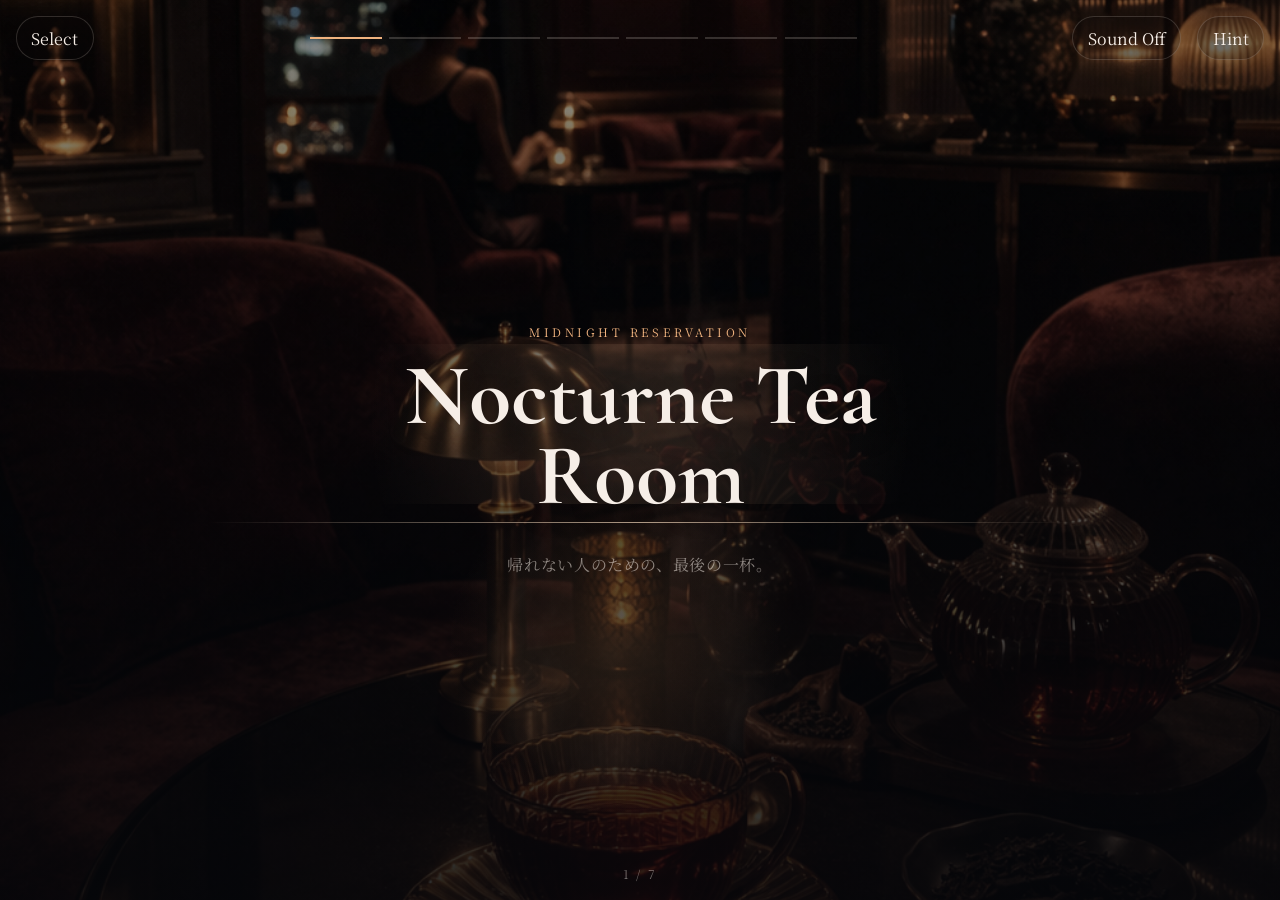
==== immersive/nocturne-tea-room/index.html @ 2077ad85 "Publish hidamari site" ====
<!DOCTYPE html>
<html lang="ja">
  <head>
    <meta charset="UTF-8" />
    <meta name="viewport" content="width=device-width, initial-scale=1.0" />
    <title>Nocturne Tea Room | Immersive</title>
    <meta
      name="description"
      content="左右タップで進む、Nocturne Tea Room のシネマティック版。"
    />
    <link rel="preconnect" href="https://fonts.googleapis.com" />
    <link rel="preconnect" href="https://fonts.gstatic.com" crossorigin />
    <link
      href="https://fonts.googleapis.com/css2?family=Cormorant+Garamond:wght@400;500;600;700&family=Noto+Serif+JP:wght@400;500;700&display=swap"
      rel="stylesheet"
    />
    <link rel="stylesheet" href="../immersive.css?v=4" />
    <script defer src="../immersive.js?v=4"></script>
  </head>
  <body class="story-stage stage-night" data-story="night">
    <div class="story-bg">
      <img src="../../image/Nocturne Tea Room-b.png" alt="" />
    </div>
    <div class="story-overlay"></div>

    <header class="story-topbar">
      <a href="../select.html">Select</a>
      <div class="story-progress" aria-hidden="true">
        <span></span><span></span><span></span><span></span><span></span><span></span><span></span>
      </div>
      <button class="sound-button" type="button" aria-pressed="false">Sound Off</button>
      <button class="hint-button" type="button">Hint</button>
    </header>

    <main class="story-frame">
      <section class="scene scene-title is-active" data-image="../../image/Nocturne Tea Room-a.png" data-focus="0.48 0.64" data-scale="1.02" data-tone="night">
        <p class="title-kicker">Midnight Reservation</p>
        <h1 class="scene-titlemark">Nocturne Tea Room</h1>
        <p class="scene-subtitle">帰れない人のための、最後の一杯。</p>
      </section>

      <section class="scene" data-image="../../image/Nocturne Tea Room-a.png" data-focus="0.38 0.66" data-scale="1.04" data-tone="night">
        <p class="scene-text">
          そのティールームに入れるのは、終電を逃した人ではなく、その日帰る理由をひとつ失った人だけだった。
        </p>
      </section>

      <section class="scene" data-image="../../image/Nocturne Tea Room-a.png" data-focus="0.48 0.55" data-scale="1.12" data-tone="glow">
        <p class="scene-text">
          八階の記録は台帳にないのに、零時を過ぎるとエレベーターには時々、存在しないはずの灯りがひとつ増える。
        </p>
      </section>

      <section class="scene" data-image="../../image/Nocturne Tea Room-b.png" data-focus="0.62 0.34" data-scale="1.2" data-tone="night">
        <p class="scene-text">
          店の中は低い照度と深い赤茶に満ち、客はみな、自分の声が少しだけ小さくなる明るさで座っていた。
        </p>
      </section>

      <section class="scene" data-image="../../image/Nocturne Tea Room-b.png" data-focus="0.46 0.72" data-scale="1.28" data-tone="glow">
        <p class="scene-text">
          私の前に置かれた琥珀色の紅茶は、まだ起きていない別れの匂いがした。飲む前から喉元が熱かった。
        </p>
      </section>

      <section class="scene" data-image="../../image/Nocturne Tea Room-b.png" data-focus="0.8 0.36" data-scale="1.18" data-tone="night">
        <p class="scene-text">
          向かいにいた女は「ここでは忘れたいものではなく、忘れてはいけないものが消えるの」とだけ言って笑った。
        </p>
      </section>

      <section class="scene" data-image="../../image/Nocturne Tea Room-a.png" data-focus="0.5 0.58" data-scale="1.05" data-tone="fade">
        <p class="scene-text">
          店を出たあと、八階はビルのどこにもなかった。それでも手の中には、失くした痛みだけが妙に美しく残っていた。
        </p>
      </section>
    </main>

    <button class="nav-zone nav-prev" aria-label="前のシーンへ"></button>
    <button class="nav-zone nav-next" aria-label="次のシーンへ"></button>
    <p class="story-pagecount" aria-live="polite">1 / 7</p>
    <div class="story-hint" hidden>右半分で進む / 左半分で戻る / キーボードは ← →</div>
  </body>
</html>
---- immersive/immersive.css ----
:root {
  --text: #f6eee7;
  --muted: rgba(246, 238, 231, 0.72);
  --soft: rgba(246, 238, 231, 0.52);
  --line: rgba(255, 240, 226, 0.16);
  --panel: rgba(20, 14, 13, 0.42);
  --accent: #f0b37f;
}

* {
  box-sizing: border-box;
}

html,
body {
  margin: 0;
  min-height: 100%;
}

body {
  font-family: "Noto Serif JP", serif;
  color: var(--text);
}

a {
  color: inherit;
  text-decoration: none;
}

.immersive-home {
  min-height: 100vh;
  background:
    radial-gradient(circle at 20% 10%, rgba(240, 179, 127, 0.18), transparent 22%),
    radial-gradient(circle at 80% 80%, rgba(113, 58, 43, 0.22), transparent 24%),
    linear-gradient(180deg, #2d1c17 0%, #140d0b 100%);
}

.gate {
  min-height: 100vh;
  display: grid;
  place-items: center;
  padding: 1rem;
}

.gate-card {
  width: min(700px, 100%);
  padding: 3rem;
  border: 1px solid var(--line);
  background: linear-gradient(180deg, rgba(255, 246, 238, 0.08), rgba(255, 246, 238, 0.03));
  backdrop-filter: blur(16px);
  box-shadow: 0 28px 80px rgba(0, 0, 0, 0.35);
  text-align: center;
}

.gate-kicker,
.selector-kicker {
  margin: 0 0 1rem;
  text-transform: uppercase;
  letter-spacing: 0.24em;
  font-size: 0.74rem;
  color: var(--accent);
}

.gate-card h1,
.selector-header h1,
.scene h1 {
  margin: 0;
  font-family: "Cormorant Garamond", serif;
  line-height: 0.92;
}

.gate-card h1 {
  font-size: clamp(4.2rem, 12vw, 7rem);
}

.gate-copy,
.gate-note,
.selector-copy p,
.scene-text {
  line-height: 1.9;
  color: var(--muted);
}

.gate-button {
  display: inline-flex;
  align-items: center;
  justify-content: center;
  margin-top: 1.8rem;
  padding: 1rem 1.8rem;
  min-width: 12rem;
  border-radius: 999px;
  background: linear-gradient(135deg, #f0b37f, #f4ccb0);
  color: #251611;
  font-weight: 700;
}

.gate-note {
  margin: 1rem 0 0;
  font-size: 0.92rem;
}

.selector-page {
  min-height: 100vh;
  background:
    linear-gradient(180deg, rgba(10, 8, 11, 0.15), rgba(10, 8, 11, 0.72)),
    #140f12;
}

.selector-shell {
  width: min(1200px, calc(100% - 1.5rem));
  margin: 0 auto;
  padding: 2rem 0 3rem;
}

.selector-header {
  margin-bottom: 1.6rem;
}

.selector-header h1 {
  font-size: clamp(3rem, 8vw, 5.4rem);
}

.selector-lead {
  max-width: 42rem;
  margin: 0.9rem 0 0;
  color: var(--muted);
  line-height: 1.9;
  font-size: 1rem;
}

.selector-grid {
  display: grid;
  grid-template-columns: repeat(3, minmax(0, 1fr));
  gap: 1rem;
}

.selector-card {
  position: relative;
  min-height: 70vh;
  overflow: hidden;
  border: 1px solid var(--line);
  background: #130e0d;
  box-shadow: 0 26px 70px rgba(0, 0, 0, 0.28);
}

.selector-card img {
  width: 100%;
  height: 100%;
  object-fit: cover;
  display: block;
  transition: transform 600ms ease, filter 600ms ease;
}

.selector-card::after {
  content: "";
  position: absolute;
  inset: 0;
  background: linear-gradient(180deg, rgba(0, 0, 0, 0.08), rgba(7, 6, 9, 0.76));
}

.selector-copy {
  position: absolute;
  inset: auto 0 0 0;
  z-index: 1;
  padding: 1.4rem;
}

.selector-copy span {
  color: var(--accent);
  letter-spacing: 0.18em;
  text-transform: uppercase;
  font-size: 0.76rem;
}

.selector-copy h2 {
  margin: 0.45rem 0;
  font-family: "Cormorant Garamond", serif;
  font-size: 2.2rem;
}

.selector-copy p {
  font-size: 0.98rem;
}

.selector-card:hover img,
.selector-card:focus-visible img {
  transform: scale(1.06);
  filter: saturate(1.08);
}

.story-stage {
  min-height: 100vh;
  overflow: hidden;
  background: #130d0b;
}

.story-bg,
.story-overlay,
.story-frame,
.nav-zone,
.story-topbar {
  position: fixed;
  inset: 0;
}

.story-bg img {
  width: 100%;
  height: 100%;
  object-fit: cover;
  transform-origin: center center;
  transition: transform 900ms ease, filter 900ms ease, object-position 900ms ease;
  filter: saturate(0.94) brightness(0.78);
}

.story-overlay {
  background:
    radial-gradient(circle at center, rgba(255, 230, 205, 0.06), transparent 30%),
    linear-gradient(180deg, rgba(9, 8, 10, 0.18), rgba(9, 8, 10, 0.75));
  pointer-events: none;
}

.story-topbar {
  z-index: 3;
  inset: 0 0 auto 0;
  display: flex;
  align-items: center;
  justify-content: space-between;
  gap: 1rem;
  padding: 1rem;
  pointer-events: none;
}

.story-topbar a,
.sound-button,
.hint-button {
  pointer-events: auto;
}

.story-topbar a,
.sound-button,
.hint-button {
  border: 1px solid var(--line);
  background: rgba(15, 11, 10, 0.24);
  color: var(--text);
  padding: 0.6rem 0.9rem;
  font: inherit;
  border-radius: 999px;
}

.story-progress {
  display: flex;
  align-items: center;
  gap: 0.45rem;
  flex: 1;
  justify-content: center;
}

.story-progress span {
  width: min(10vw, 4.5rem);
  height: 2px;
  background: rgba(255, 243, 229, 0.18);
}

.story-progress span.is-done {
  background: rgba(240, 179, 127, 0.48);
}

.story-progress span.is-active {
  background: #f0b37f;
}

.story-frame {
  z-index: 2;
  display: grid;
  place-items: center;
  padding: 4.5rem 1rem 4.2rem;
  pointer-events: none;
}

.scene {
  grid-area: 1 / 1;
  position: relative;
  width: min(720px, 100%);
  padding: 1.9rem 1.8rem 1.7rem;
  border: 1px solid rgba(255, 240, 226, 0.06);
  border-radius: 1.6rem;
  background: linear-gradient(180deg, rgba(15, 11, 10, 0.14), rgba(15, 11, 10, 0.52));
  backdrop-filter: blur(10px);
  opacity: 0;
  transform: translateY(8px) scale(0.985);
  transition:
    opacity 460ms ease,
    transform 460ms ease,
    border-color 520ms ease,
    background 520ms ease;
}

.scene.is-active {
  opacity: 1;
  transform: translateY(0) scale(1);
  border-color: rgba(255, 240, 226, 0.16);
  box-shadow: 0 24px 70px rgba(0, 0, 0, 0.22);
}

.scene h1 {
  font-size: clamp(3rem, 9vw, 5.4rem);
  margin-bottom: 0.85rem;
}

.scene-title {
  max-width: min(820px, 100%);
  text-align: center;
  padding: 0;
  border: 0;
  background: transparent;
  backdrop-filter: none;
  box-shadow: none;
}

.scene-title.is-active {
  border: 0;
  box-shadow: none;
}

.title-kicker {
  margin: 0 0 1rem;
  color: var(--accent);
  letter-spacing: 0.3em;
  text-transform: uppercase;
  font-size: 0.72rem;
}

.scene-titlemark {
  position: relative;
  display: inline-block;
  padding: 0 1.1rem 0.35rem;
  font-size: clamp(4rem, 11vw, 7.4rem);
  line-height: 0.86;
  text-shadow: 0 10px 28px rgba(0, 0, 0, 0.26);
}

.scene-titlemark::before,
.scene-titlemark::after {
  content: "";
  position: absolute;
  left: 50%;
  transform: translateX(-50%);
  width: 120%;
  pointer-events: none;
}

.scene-titlemark::before {
  bottom: -0.15rem;
  height: 1px;
  background: linear-gradient(90deg, transparent, rgba(255, 226, 196, 0.65), transparent);
}

.scene-titlemark::after {
  top: -0.75rem;
  height: 10rem;
  background: radial-gradient(circle, rgba(255, 206, 161, 0.12), transparent 62%);
  z-index: -1;
}

.scene-subtitle {
  margin: 1rem auto 0;
  max-width: 34rem;
  color: var(--soft);
  font-size: 1rem;
  line-height: 1.9;
  letter-spacing: 0.04em;
}

.scene-text {
  margin: 0;
  font-size: clamp(1.04rem, 2.15vw, 1.2rem);
  line-height: 1.95;
  color: rgba(246, 238, 231, 0.9);
}

.nav-zone {
  z-index: 1;
  width: 50%;
  top: 4.5rem;
  bottom: 0;
  inset-inline: auto;
  border: 0;
  background: transparent;
  padding: 0;
  cursor: pointer;
}

.nav-prev {
  left: 0;
  right: auto;
}

.nav-next {
  right: 0;
  left: auto;
}

.story-hint {
  position: fixed;
  left: 50%;
  bottom: 1rem;
  transform: translateX(-50%);
  z-index: 5;
  padding: 0.7rem 1rem;
  border-radius: 999px;
  background: rgba(15, 11, 10, 0.6);
  border: 1px solid var(--line);
  color: var(--muted);
  font-size: 0.9rem;
}

.story-pagecount {
  position: fixed;
  left: 50%;
  bottom: 1.1rem;
  transform: translateX(-50%);
  z-index: 5;
  margin: 0;
  color: rgba(246, 238, 231, 0.42);
  font-size: 0.76rem;
  letter-spacing: 0.18em;
}

.sound-button[aria-pressed="true"] {
  background: rgba(240, 179, 127, 0.16);
  border-color: rgba(240, 179, 127, 0.28);
}

.stage-amber .story-overlay {
  background:
    radial-gradient(circle at 50% 32%, rgba(255, 215, 168, 0.12), transparent 26%),
    linear-gradient(180deg, rgba(29, 16, 10, 0.08), rgba(18, 10, 8, 0.68));
}

.stage-rose .story-overlay {
  background:
    radial-gradient(circle at 50% 25%, rgba(216, 149, 158, 0.13), transparent 22%),
    linear-gradient(180deg, rgba(12, 12, 17, 0.16), rgba(11, 10, 16, 0.72));
}

.stage-night .story-overlay {
  background:
    radial-gradient(circle at 48% 72%, rgba(231, 160, 92, 0.12), transparent 18%),
    linear-gradient(180deg, rgba(6, 7, 11, 0.16), rgba(6, 7, 11, 0.78));
}

.tone-gold .scene,
.tone-soft .scene,
.tone-amber .scene,
.tone-mist .scene,
.tone-rose .scene,
.tone-night .scene,
.tone-glow .scene,
.tone-fade .scene {
  border-color: rgba(255, 240, 226, 0.16);
}

.tone-gold .story-bg img {
  filter: saturate(1.05) brightness(0.88);
}

.tone-soft .story-bg img {
  filter: saturate(0.92) brightness(0.84) blur(0.5px);
}

.tone-amber .story-bg img {
  filter: saturate(1) brightness(0.82);
}

.tone-mist .story-bg img {
  filter: saturate(0.92) brightness(0.76);
}

.tone-rose .story-bg img {
  filter: saturate(1.06) brightness(0.82);
}

.tone-night .story-bg img {
  filter: saturate(0.9) brightness(0.68);
}

.tone-glow .story-bg img {
  filter: saturate(1.04) brightness(0.78);
}

.tone-fade .story-bg img {
  filter: saturate(0.8) brightness(0.64);
}

@media (max-width: 900px) {
  .selector-grid {
    grid-template-columns: 1fr;
  }

  .selector-card {
    min-height: 52vh;
  }
}

@media (max-width: 640px) {
  .gate-card {
    padding: 2rem 1.2rem;
  }

  .scene {
    width: min(100%, 42rem);
    padding: 1.25rem 1.1rem 1.1rem;
  }

  .scene-title {
    padding: 0 0.4rem;
  }

  .story-topbar {
    padding: 0.8rem;
  }

  .nav-zone {
    top: 4.2rem;
  }
}
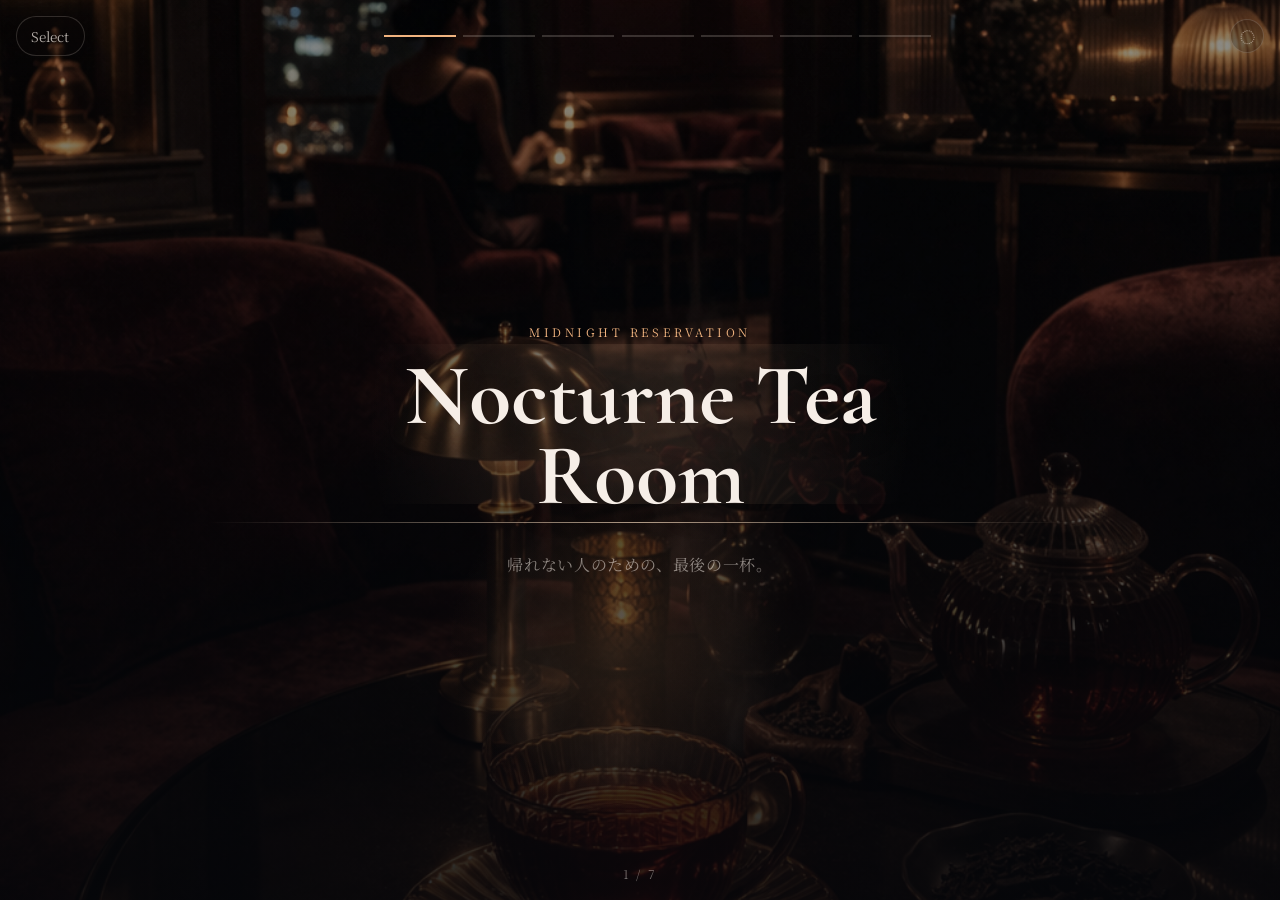
==== commit 204cc4c7: "Improve immersive mobile layout and controls" ====
--- a/immersive/nocturne-tea-room/index.html
+++ b/immersive/nocturne-tea-room/index.html
@@ -14,8 +14,8 @@
       href="https://fonts.googleapis.com/css2?family=Cormorant+Garamond:wght@400;500;600;700&family=Noto+Serif+JP:wght@400;500;700&display=swap"
       rel="stylesheet"
     />
-    <link rel="stylesheet" href="../immersive.css?v=4" />
-    <script defer src="../immersive.js?v=4"></script>
+    <link rel="stylesheet" href="../immersive.css?v=7" />
+    <script defer src="../immersive.js?v=7"></script>
   </head>
   <body class="story-stage stage-night" data-story="night">
     <div class="story-bg">
@@ -28,8 +28,7 @@
       <div class="story-progress" aria-hidden="true">
         <span></span><span></span><span></span><span></span><span></span><span></span><span></span>
       </div>
-      <button class="sound-button" type="button" aria-pressed="false">Sound Off</button>
-      <button class="hint-button" type="button">Hint</button>
+      <button class="sound-button" type="button" aria-pressed="false" aria-label="sound">◌</button>
     </header>
 
     <main class="story-frame">
@@ -79,6 +78,6 @@
     <button class="nav-zone nav-prev" aria-label="前のシーンへ"></button>
     <button class="nav-zone nav-next" aria-label="次のシーンへ"></button>
     <p class="story-pagecount" aria-live="polite">1 / 7</p>
-    <div class="story-hint" hidden>右半分で進む / 左半分で戻る / キーボードは ← →</div>
+    <div class="story-hint">右で進む 左で戻る</div>
   </body>
 </html>
--- a/immersive/immersive.css
+++ b/immersive/immersive.css
@@ -245,6 +245,11 @@
   padding: 0.6rem 0.9rem;
   font: inherit;
   border-radius: 999px;
+}
+
+.story-topbar a {
+  font-size: 0.84rem;
+  color: rgba(246, 238, 231, 0.72);
 }
 
 .story-progress {
@@ -406,12 +411,20 @@
   bottom: 1rem;
   transform: translateX(-50%);
   z-index: 5;
-  padding: 0.7rem 1rem;
+  padding: 0.55rem 0.9rem;
   border-radius: 999px;
-  background: rgba(15, 11, 10, 0.6);
-  border: 1px solid var(--line);
-  color: var(--muted);
-  font-size: 0.9rem;
+  background: rgba(15, 11, 10, 0.44);
+  border: 1px solid rgba(255, 240, 226, 0.08);
+  color: rgba(246, 238, 231, 0.5);
+  font-size: 0.76rem;
+  letter-spacing: 0.12em;
+  transition: opacity 500ms ease, transform 500ms ease;
+}
+
+.story-hint.is-hidden {
+  opacity: 0;
+  transform: translateX(-50%) translateY(8px);
+  pointer-events: none;
 }
 
 .story-pagecount {
@@ -431,6 +444,18 @@
   border-color: rgba(240, 179, 127, 0.28);
 }
 
+.sound-button {
+  width: 2.1rem;
+  height: 2.1rem;
+  min-width: 2.1rem;
+  padding: 0;
+  display: inline-flex;
+  align-items: center;
+  justify-content: center;
+  color: rgba(246, 238, 231, 0.7);
+  font-size: 0.95rem;
+}
+
 .stage-amber .story-overlay {
   background:
     radial-gradient(circle at 50% 32%, rgba(255, 215, 168, 0.12), transparent 26%),
@@ -507,20 +532,98 @@
     padding: 2rem 1.2rem;
   }
 
+  .story-topbar {
+    gap: 0.45rem;
+    padding: 0.65rem 0.7rem;
+  }
+
+  .story-topbar a {
+    font-size: 0.74rem;
+    padding: 0.48rem 0.7rem;
+  }
+
+  .sound-button {
+    width: 1.9rem;
+    height: 1.9rem;
+    min-width: 1.9rem;
+    font-size: 0.82rem;
+  }
+
+  .story-progress {
+    gap: 0.24rem;
+  }
+
+  .story-progress span {
+    width: min(6.5vw, 1.2rem);
+  }
+
+  .story-frame {
+    padding: 3.7rem 0.7rem 3.3rem;
+  }
+
   .scene {
     width: min(100%, 42rem);
-    padding: 1.25rem 1.1rem 1.1rem;
+    max-height: calc(100vh - 7.6rem);
+    overflow: auto;
+    padding: 1.05rem 0.95rem 1rem;
+    border-radius: 1.15rem;
+    -webkit-overflow-scrolling: touch;
   }
 
   .scene-title {
     padding: 0 0.4rem;
-  }
-
-  .story-topbar {
-    padding: 0.8rem;
+    max-height: none;
+    overflow: visible;
+  }
+
+  .scene h1 {
+    font-size: clamp(2.2rem, 11vw, 3.6rem);
+    margin-bottom: 0.65rem;
+  }
+
+  .scene-titlemark {
+    padding: 0 0.4rem 0.2rem;
+    font-size: clamp(2.9rem, 15vw, 4.5rem);
+    line-height: 0.9;
+  }
+
+  .scene-titlemark::after {
+    top: -0.45rem;
+    height: 6.5rem;
+  }
+
+  .title-kicker {
+    margin-bottom: 0.65rem;
+    font-size: 0.62rem;
+    letter-spacing: 0.22em;
+  }
+
+  .scene-subtitle {
+    margin-top: 0.7rem;
+    max-width: 20rem;
+    font-size: 0.88rem;
+    line-height: 1.65;
+  }
+
+  .scene-text {
+    font-size: 0.96rem;
+    line-height: 1.72;
   }
 
   .nav-zone {
-    top: 4.2rem;
-  }
-}
+    top: 3.8rem;
+  }
+
+  .story-pagecount {
+    bottom: 0.72rem;
+    font-size: 0.68rem;
+    letter-spacing: 0.14em;
+  }
+
+  .story-hint {
+    bottom: 2rem;
+    font-size: 0.66rem;
+    padding: 0.45rem 0.7rem;
+    letter-spacing: 0.08em;
+  }
+}
